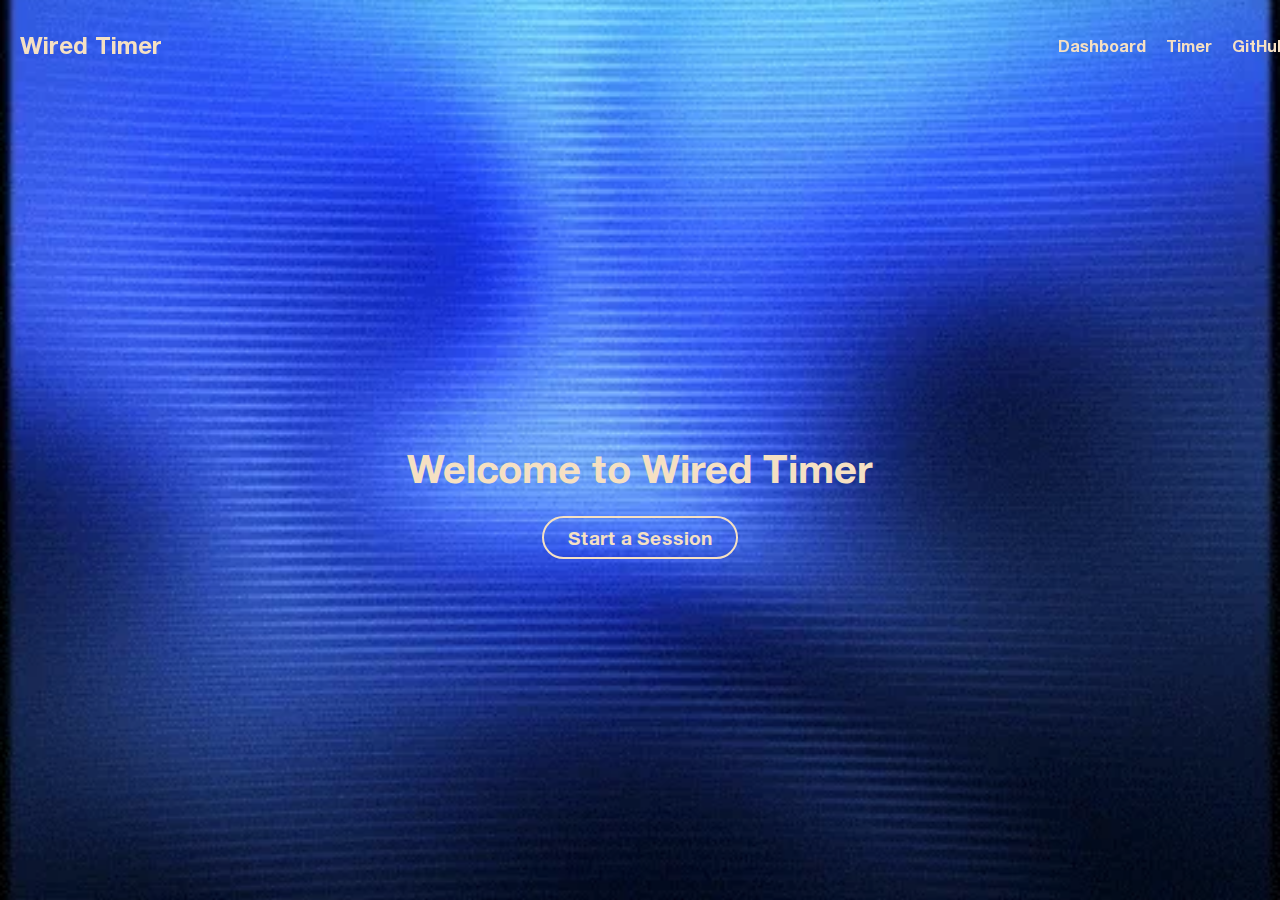
==== index.html @ b7536846 "Initial commit | DAY_008" ====
<!DOCTYPE html>
<html lang="en">
  <head>
    <meta charset="UTF-8" />
    <meta name="viewport" content="width=device-width, initial-scale=1.0" />
    <title>Wired Pomodoro Dashboard</title>
    <link rel="stylesheet" href="./style.css" />
    <link rel="stylesheet" href="./dashboard.css" />
  </head>
  <body>
    <header>
      <nav>
        <div class="logo">Wired Timer</div>
        <ul>
          <li><a href="./index.html">Dashboard</a></li>
          <li><a href="./timer.html">Timer</a></li>
          <li>
            <a href="https://github.com/thounny" target="_blank">GitHub</a>
          </li>
        </ul>
      </nav>
    </header>

    <main>
      <section class="dashboard-overview">
        <h2>Welcome to Wired Timer</h2>
        <a href="./timer.html" class="minimal-btn">Start a Session</a>
      </section>
    </main>

    <script src="./dashboard.js"></script>
  </body>
</html>
---- style.css ----
/* General Layout and Style */
body {
  background-color: #111;
  background: url("/giphygradient.webp") center / cover;
  color: #f5e0c3;
  font-family: "Helvetica Neue", sans-serif;
  margin: 0;
  padding: 0;
  display: flex;
  flex-direction: column;
  justify-content: center;
  align-items: center;
  height: 100vh;
  overflow-x: hidden;
  overflow-y: hidden;
}

@font-face {
  font-family: "Helvetica Neue";
  src: url(./helveticaneue.woff2);
}

header {
  width: 100%;
  position: fixed;
  top: 0;
  left: 0;
  padding: 20px;
  z-index: 1000;
}

nav {
  display: flex;
  justify-content: space-between;
  align-items: center;
  width: 99%;
}

.logo {
  font-size: 1.5rem;
  color: #f5e0c3;
  margin-left: 0;
}

nav ul {
  list-style: none;
  display: flex;
  gap: 20px;
  margin-right: 0;
}

nav ul li a {
  text-decoration: none;
  color: #f5e0c3;
  font-size: 1rem;
}

nav ul li a:hover {
  color: whitesmoke;
}

/* Main Content Spacing */
main {
  margin-top: 180px;
}

/* Pomodoro Timer Styles */
.pomodoro-timer {
  text-align: center;
  margin-bottom: 50px;
}

.pomodoro-timer h2 {
  font-size: 2rem;
  color: #f5e0c3;
}

.time-settings {
  margin-bottom: 20px;
}

.time-settings p {
  margin: 10px 0;
  font-size: 1.2rem;
}

button.increment,
button.decrement {
  background-color: transparent;
  color: #f5e0c3;
  border: 2px solid #f5e0c3;
  border-radius: 50%;
  width: 2rem;
  height: 2rem;
  font-size: 1.2rem;
  cursor: pointer;
  margin: 0 5px;
}

button.increment:hover,
button.decrement:hover {
  background-color: #f5e0c3;
  color: #111;
  transition: all 0.3s ease;
}

.minimal-btn {
  background: none;
  border: 2px solid #f5e0c3;
  border-radius: 25px;
  color: #f5e0c3;
  padding: 0.5rem 1.5rem;
  font-size: 1.2rem;
  cursor: pointer;
  transition: all 0.3s ease;
}

.minimal-btn:hover {
  background-color: #f5e0c3;
  color: #111;
}

/* Task List Styles */
.task-container {
  position: absolute;
  bottom: 20px;
  left: 20px;
  color: #f5e0c3;
}

ul#task-list {
  list-style: none;
  padding: 0;
}

.task-item {
  display: flex;
  align-items: center;
  padding: 0.5rem;
  font-size: 1rem;
}

.task-item input[type="radio"] {
  appearance: none;
  border: 2px solid #f5e0c3;
  border-radius: 50%;
  width: 1rem;
  height: 1rem;
  margin-right: 10px;
  cursor: pointer;
  transition: all 0.3s ease;
}

.task-item input[type="radio"]:checked {
  background-color: #f5e0c3;
}

.task-item span {
  color: #f5e0c3;
}

.task-item span.completed {
  text-decoration: line-through;
  transition: all 0.3s ease;
  color: #999;
}

.task-item.completed span {
  text-decoration: line-through;
  color: #999;
  transition: color 0.3s ease, text-decoration 0.3s ease;
}

.task-input {
  margin-top: 1rem;
  display: flex;
  align-items: center;
}

.task-input input {
  background: transparent;
  border: none;
  border-bottom: 1px solid #f5e0c3;
  color: #f5e0c3;
  padding: 0.5rem;
  width: 100%;
}

.task-input .minimal-btn {
  margin-left: 10px;
  font-size: 1.5rem;
  color: #f5e0c3;
}

.task-input .minimal-btn:hover {
  color: #111;
}

/* Big Timer Display */
.big-timer-display {
  position: absolute;
  bottom: -80px;
  right: 20px;
  font-size: 4rem;
}

.big-timer-display #timer {
  color: #f5e0c3;
  font-size: 20rem;
}

@media (max-width: 768px) {
  .big-timer-display {
    font-size: 2rem;
  }

  .big-timer-display #timer {
    font-size: 4rem;
  }
}

/* Break Time Indicator */
.break-message {
  position: absolute;
  top: 50%;
  left: 50%;
  transform: translate(-50%, -50%);
  background-color: rgba(0, 0, 0, 0.8);
  color: #f5e0c3;
  padding: 1rem 2rem;
  border-radius: 10px;
  font-size: 2rem;
  z-index: 10000;
}
---- dashboard.css ----
/* General Layout and Style */
body {
  background-color: #111;
  background: url("/giphygradient.webp") center / cover;
  color: #f5e0c3;
  font-family: "Helvetica Neue", sans-serif;
  margin: 0;
  padding: 0;
  display: flex;
  flex-direction: column;
  justify-content: center;
  align-items: center;
  height: 100vh;
  overflow-x: hidden;
  overflow-y: hidden;
}

@font-face {
  font-family: "Helvetica Neue";
  src: url(./helveticaneue.woff2);
}

header {
  width: 100%;
  position: fixed;
  top: 0;
  left: 0;
  padding: 20px;
  z-index: 1000;
}

nav {
  display: flex;
  justify-content: space-between;
  align-items: center;
  width: 99%;
}

.logo {
  font-size: 1.5rem;
  color: #f5e0c3;
}

nav ul {
  list-style: none;
  display: flex;
  gap: 20px;
  margin-right: 0;
}

nav ul li a {
  text-decoration: none;
  color: #f5e0c3;
  font-size: 1rem;
}

a {
  text-decoration: none;
}

nav ul li a:hover {
  color: whitesmoke;
}

/* Main Content Spacing */
main {
  margin-top: 100px; /* Provide space below the fixed header */
  width: 90%; /* Limit the width of the main content */
  max-width: 1200px; /* Max width for larger screens */
  text-align: center; /* Center align text */
}

/* Dashboard Overview */
.dashboard-overview {
  margin-bottom: 40px;
}

.dashboard-overview h2 {
  font-size: 2.5rem; /* Increase font size for emphasis */
}

.minimal-btn {
  background: none;
  border: 2px solid #f5e0c3;
  border-radius: 25px;
  color: #f5e0c3;
  padding: 0.5rem 1.5rem;
  font-size: 1.2rem;
  cursor: pointer;
  transition: all 0.3s ease;
}

.minimal-btn:hover {
  background-color: #f5e0c3;
  color: #111;
}
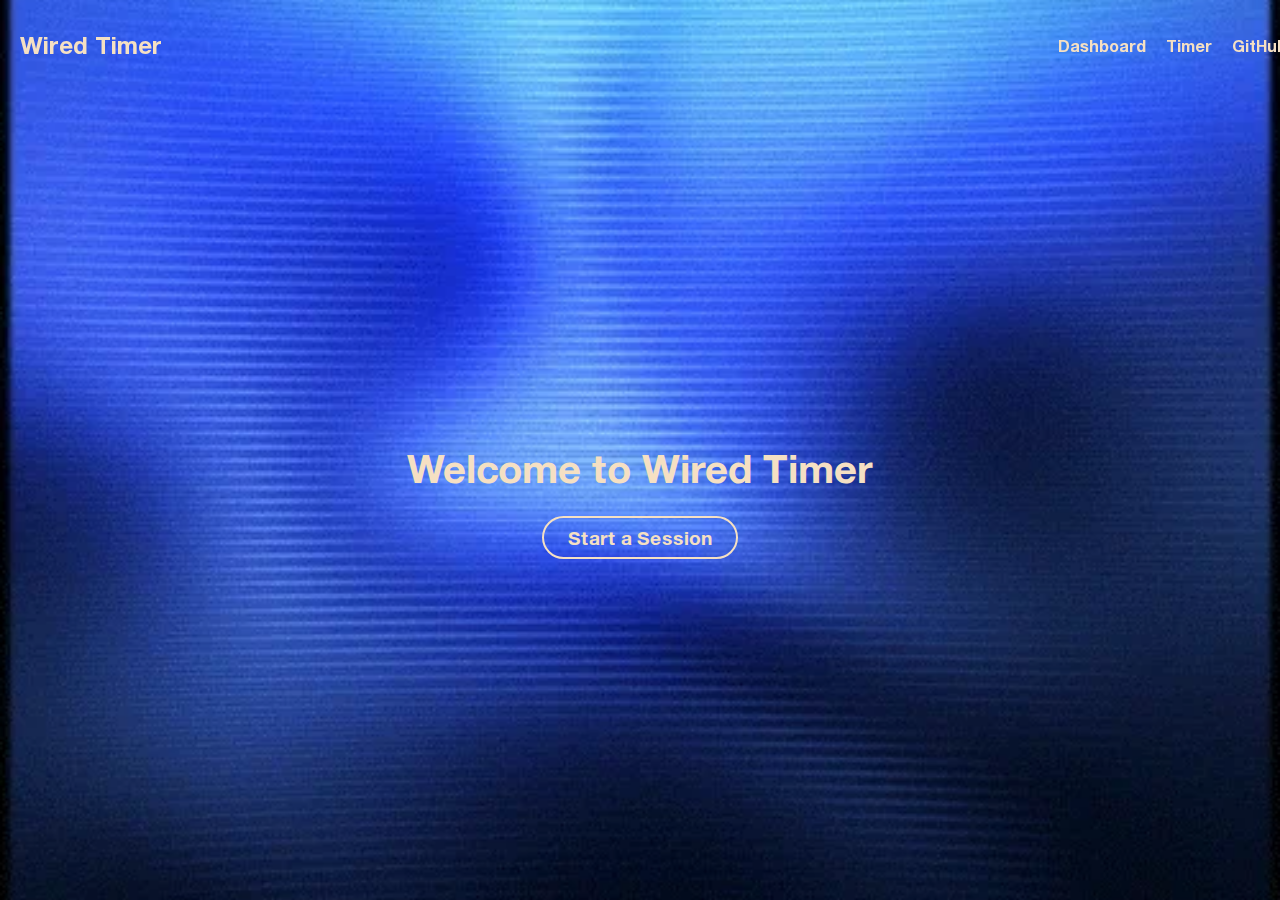
==== commit b477a78f: "Added folders for assets | fonts | styles" ====
--- a/index.html
+++ b/index.html
@@ -4,8 +4,8 @@
     <meta charset="UTF-8" />
     <meta name="viewport" content="width=device-width, initial-scale=1.0" />
     <title>Wired Pomodoro Dashboard</title>
-    <link rel="stylesheet" href="./style.css" />
-    <link rel="stylesheet" href="./dashboard.css" />
+    <link rel="stylesheet" href="./styles/style.css" />
+    <link rel="stylesheet" href="./styles/dashboard.css" />
   </head>
   <body>
     <header>
--- a/styles/style.css
+++ b/styles/style.css
@@ -0,0 +1,234 @@
+/* General Layout and Style */
+body {
+  background-color: #111;
+  background: url("../assets/giphygradient.webp") center / cover;
+  color: #f5e0c3;
+  font-family: "Helvetica Neue", sans-serif;
+  margin: 0;
+  padding: 0;
+  display: flex;
+  flex-direction: column;
+  justify-content: center;
+  align-items: center;
+  height: 100vh;
+  overflow-x: hidden;
+  overflow-y: hidden;
+}
+
+@font-face {
+  font-family: "Helvetica Neue";
+  src: url(../fonts/helveticaneue.woff2);
+}
+
+header {
+  width: 100%;
+  position: fixed;
+  top: 0;
+  left: 0;
+  padding: 20px;
+  z-index: 1000;
+}
+
+nav {
+  display: flex;
+  justify-content: space-between;
+  align-items: center;
+  width: 99%;
+}
+
+.logo {
+  font-size: 1.5rem;
+  color: #f5e0c3;
+  margin-left: 0;
+}
+
+nav ul {
+  list-style: none;
+  display: flex;
+  gap: 20px;
+  margin-right: 0;
+}
+
+nav ul li a {
+  text-decoration: none;
+  color: #f5e0c3;
+  font-size: 1rem;
+}
+
+nav ul li a:hover {
+  color: whitesmoke;
+}
+
+/* Main Content Spacing */
+main {
+  margin-top: 180px;
+}
+
+/* Pomodoro Timer Styles */
+.pomodoro-timer {
+  text-align: center;
+  margin-bottom: 50px;
+}
+
+.pomodoro-timer h2 {
+  font-size: 2rem;
+  color: #f5e0c3;
+}
+
+.time-settings {
+  margin-bottom: 20px;
+}
+
+.time-settings p {
+  margin: 10px 0;
+  font-size: 1.2rem;
+}
+
+button.increment,
+button.decrement {
+  background-color: transparent;
+  color: #f5e0c3;
+  border: 2px solid #f5e0c3;
+  border-radius: 50%;
+  width: 2rem;
+  height: 2rem;
+  font-size: 1.2rem;
+  cursor: pointer;
+  margin: 0 5px;
+}
+
+button.increment:hover,
+button.decrement:hover {
+  background-color: #f5e0c3;
+  color: #111;
+  transition: all 0.3s ease;
+}
+
+.minimal-btn {
+  background: none;
+  border: 2px solid #f5e0c3;
+  border-radius: 25px;
+  color: #f5e0c3;
+  padding: 0.5rem 1.5rem;
+  font-size: 1.2rem;
+  cursor: pointer;
+  transition: all 0.3s ease;
+}
+
+.minimal-btn:hover {
+  background-color: #f5e0c3;
+  color: #111;
+}
+
+/* Task List Styles */
+.task-container {
+  position: absolute;
+  bottom: 20px;
+  left: 20px;
+  color: #f5e0c3;
+}
+
+ul#task-list {
+  list-style: none;
+  padding: 0;
+}
+
+.task-item {
+  display: flex;
+  align-items: center;
+  padding: 0.5rem;
+  font-size: 1rem;
+}
+
+.task-item input[type="radio"] {
+  appearance: none;
+  border: 2px solid #f5e0c3;
+  border-radius: 50%;
+  width: 1rem;
+  height: 1rem;
+  margin-right: 10px;
+  cursor: pointer;
+  transition: all 0.3s ease;
+}
+
+.task-item input[type="radio"]:checked {
+  background-color: #f5e0c3;
+}
+
+.task-item span {
+  color: #f5e0c3;
+}
+
+.task-item span.completed {
+  text-decoration: line-through;
+  transition: all 0.3s ease;
+  color: #999;
+}
+
+.task-item.completed span {
+  text-decoration: line-through;
+  color: #999;
+  transition: color 0.3s ease, text-decoration 0.3s ease;
+}
+
+.task-input {
+  margin-top: 1rem;
+  display: flex;
+  align-items: center;
+}
+
+.task-input input {
+  background: transparent;
+  border: none;
+  border-bottom: 1px solid #f5e0c3;
+  color: #f5e0c3;
+  padding: 0.5rem;
+  width: 100%;
+}
+
+.task-input .minimal-btn {
+  margin-left: 10px;
+  font-size: 1.5rem;
+  color: #f5e0c3;
+}
+
+.task-input .minimal-btn:hover {
+  color: #111;
+}
+
+/* Big Timer Display */
+.big-timer-display {
+  position: absolute;
+  bottom: -80px;
+  right: 20px;
+  font-size: 4rem;
+}
+
+.big-timer-display #timer {
+  color: #f5e0c3;
+  font-size: 20rem;
+}
+
+@media (max-width: 768px) {
+  .big-timer-display {
+    font-size: 2rem;
+  }
+
+  .big-timer-display #timer {
+    font-size: 4rem;
+  }
+}
+
+/* Break Time Indicator */
+.break-message {
+  position: absolute;
+  top: 50%;
+  left: 50%;
+  transform: translate(-50%, -50%);
+  background-color: rgba(0, 0, 0, 0.8);
+  color: #f5e0c3;
+  padding: 1rem 2rem;
+  border-radius: 10px;
+  font-size: 2rem;
+  z-index: 10000;
+}
--- a/styles/dashboard.css
+++ b/styles/dashboard.css
@@ -0,0 +1,96 @@
+/* General Layout and Style */
+body {
+  background-color: #111;
+  background: url("../assets/giphygradient.webp") center / cover;
+  color: #f5e0c3;
+  font-family: "Helvetica Neue", sans-serif;
+  margin: 0;
+  padding: 0;
+  display: flex;
+  flex-direction: column;
+  justify-content: center;
+  align-items: center;
+  height: 100vh;
+  overflow-x: hidden;
+  overflow-y: hidden;
+}
+
+@font-face {
+  font-family: "Helvetica Neue";
+  src: url(../fonts/helveticaneue.woff2);
+}
+
+header {
+  width: 100%;
+  position: fixed;
+  top: 0;
+  left: 0;
+  padding: 20px;
+  z-index: 1000;
+}
+
+nav {
+  display: flex;
+  justify-content: space-between;
+  align-items: center;
+  width: 99%;
+}
+
+.logo {
+  font-size: 1.5rem;
+  color: #f5e0c3;
+}
+
+nav ul {
+  list-style: none;
+  display: flex;
+  gap: 20px;
+  margin-right: 0;
+}
+
+nav ul li a {
+  text-decoration: none;
+  color: #f5e0c3;
+  font-size: 1rem;
+}
+
+a {
+  text-decoration: none;
+}
+
+nav ul li a:hover {
+  color: whitesmoke;
+}
+
+/* Main Content Spacing */
+main {
+  margin-top: 100px; /* Provide space below the fixed header */
+  width: 90%; /* Limit the width of the main content */
+  max-width: 1200px; /* Max width for larger screens */
+  text-align: center; /* Center align text */
+}
+
+/* Dashboard Overview */
+.dashboard-overview {
+  margin-bottom: 40px;
+}
+
+.dashboard-overview h2 {
+  font-size: 2.5rem; /* Increase font size for emphasis */
+}
+
+.minimal-btn {
+  background: none;
+  border: 2px solid #f5e0c3;
+  border-radius: 25px;
+  color: #f5e0c3;
+  padding: 0.5rem 1.5rem;
+  font-size: 1.2rem;
+  cursor: pointer;
+  transition: all 0.3s ease;
+}
+
+.minimal-btn:hover {
+  background-color: #f5e0c3;
+  color: #111;
+}
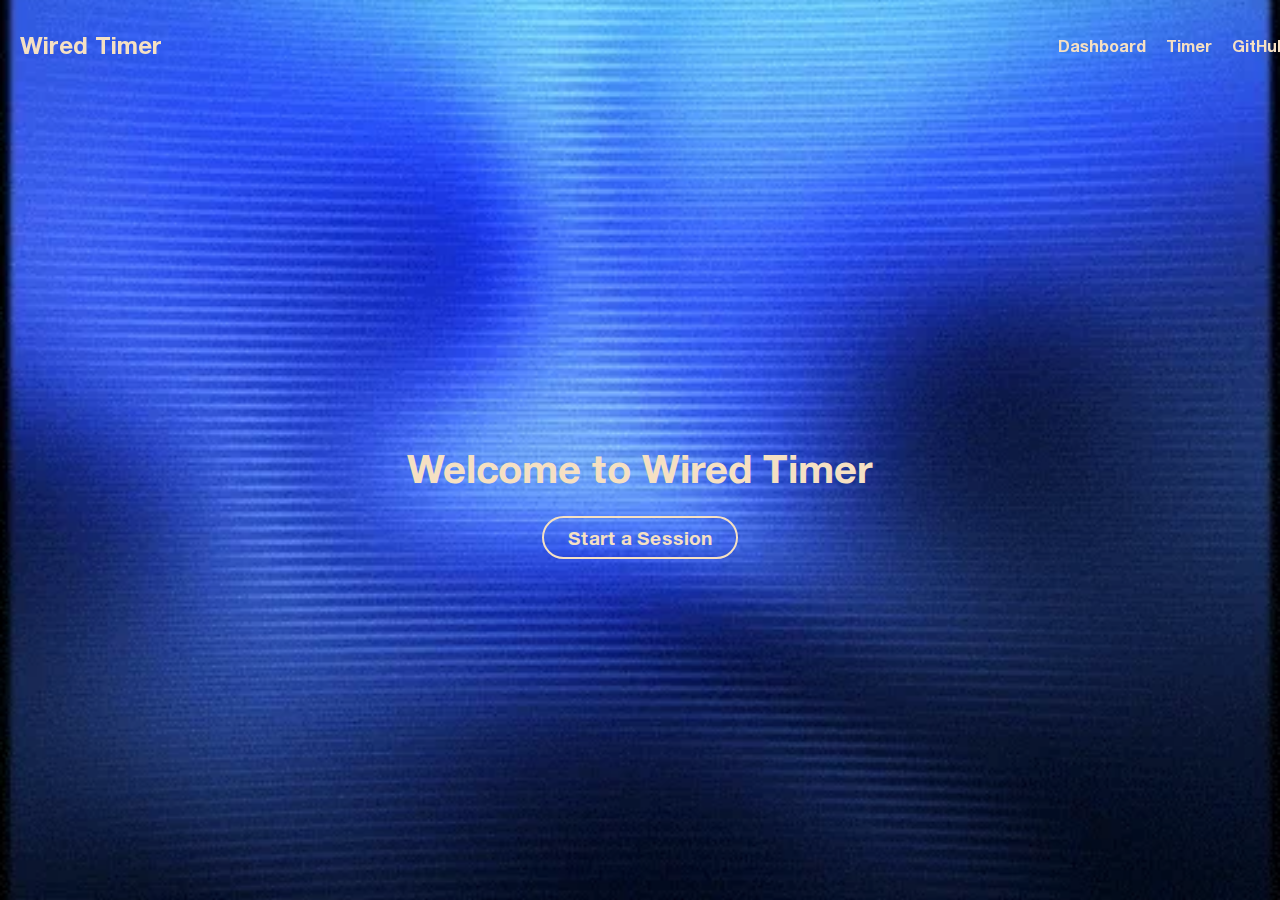
==== commit da3d7a4e: "Imported favicon | Fixed relative links" ====
--- a/index.html
+++ b/index.html
@@ -4,6 +4,7 @@
     <meta charset="UTF-8" />
     <meta name="viewport" content="width=device-width, initial-scale=1.0" />
     <title>Wired Pomodoro Dashboard</title>
+    <link rel="icon" href="./assets/favicon.ico" type="image/x-icon" />
     <link rel="stylesheet" href="./styles/style.css" />
     <link rel="stylesheet" href="./styles/dashboard.css" />
   </head>
